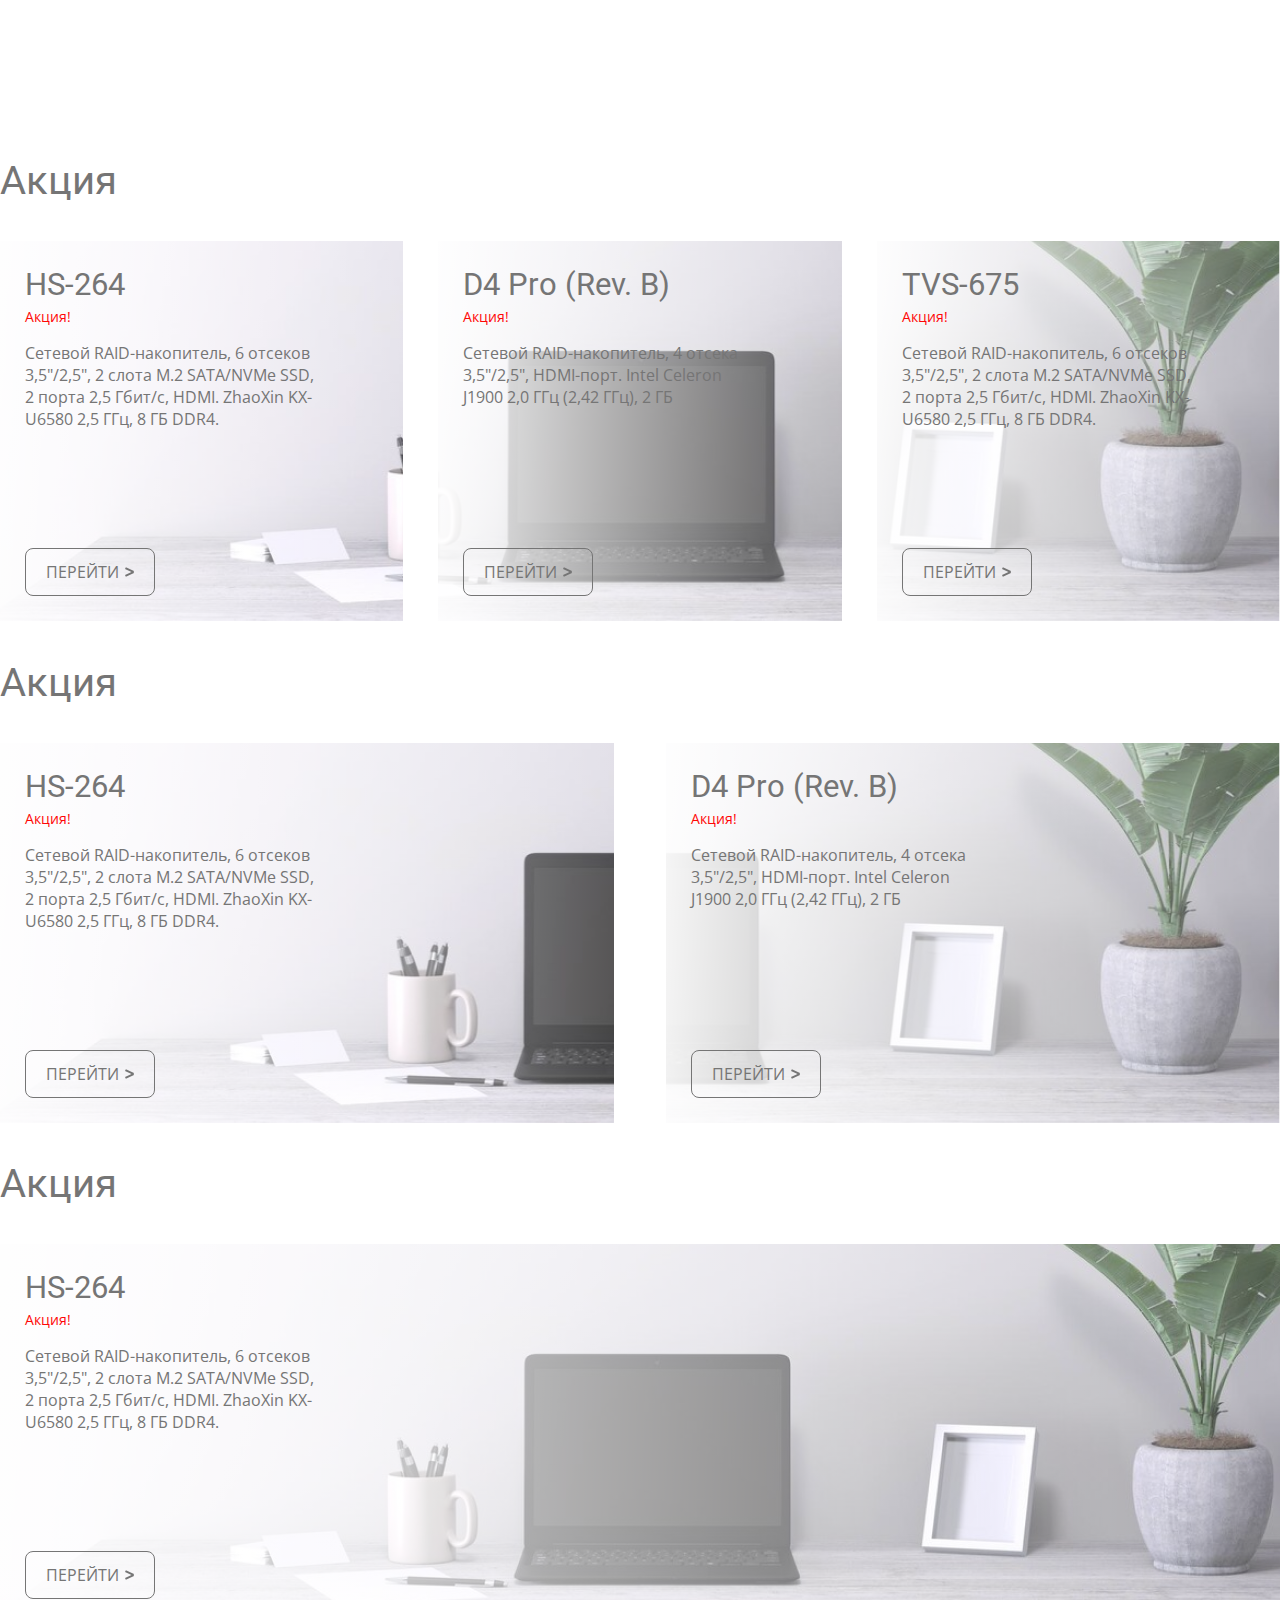
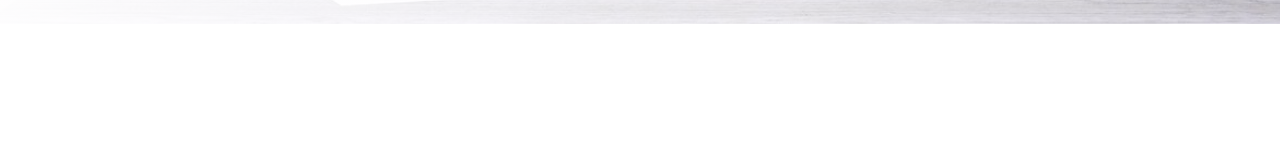
==== index.html @ 224bb944 "add" ====
<!DOCTYPE html>
<html lang="ru">
<head>
 <meta charset="UTF-8">
 <meta http-equiv="X-UA-Compatible" content="IE=edge">
 <meta name="viewport" content="width=device-width, initial-scale=1.0">
 <link rel="preconnect" href="https://fonts.googleapis.com">
 <link rel="preconnect" href="https://fonts.gstatic.com" crossorigin>
 <link href="https://fonts.googleapis.com/css2?family=Open+Sans&family=Roboto&display=swap&_v=20230403164530" rel="stylesheet">
 <link rel="stylesheet" href="css/style.min.css?_v=20230403164530">
 <title>Главная</title>
</head>

<body>
 <main class="page">
  <section class="promotion">
 <div class="wrapper">
  <h2 class="promotion__title">Акция</h2>
  <div class="promotion__container">
   <div class="promotion__box col-3 bg-pos-left">
    <div class="promotion__box-bg"></div>
    <h3 class="promotion__box-title">HS-264</h3>
    <span class="promotion__box-subtitle">Акция!</span>
    <p class="promotion__box-text">Сетевой RAID-накопитель, 6 отсеков 3,5"/2,5", 2 слота M.2 SATA/NVMe SSD, 2 порта 2,5
     Гбит/c, HDMI. ZhaoXin
     KX-U6580 2,5
     ГГц, 8 ГБ DDR4.</p>
    <a href="#" class="promotion__box-link">Перейти</a>
   </div>
   <div class="promotion__box col-3 bg-pos-center">
    <div class="promotion__box-bg"></div>
    <h3 class="promotion__box-title">D4 Pro (Rev. B)</h3>
    <span class="promotion__box-subtitle">Акция!</span>
    <p class="promotion__box-text">Сетевой RAID-накопитель, 4 отсека 3,5"/2,5", HDMI-порт. Intel Celeron J1900 2,0 ГГц
     (2,42 ГГц), 2 ГБ</p>
    <a href="#" class="promotion__box-link">Перейти</a>
   </div>
   <div class="promotion__box col-3 bg-pos-right">
    <div class="promotion__box-bg"></div>
    <h3 class="promotion__box-title">TVS-675</h3>
    <span class="promotion__box-subtitle">Акция!</span>
    <p class="promotion__box-text">Сетевой RAID-накопитель, 6 отсеков 3,5"/2,5", 2 слота M.2 SATA/NVMe SSD, 2 порта 2,5
     Гбит/c, HDMI. ZhaoXin KX-U6580 2,5
     ГГц, 8 ГБ DDR4.</p>
    <a href="#" class="promotion__box-link">Перейти</a>
   </div>
  </div>
 </div>
</section>
  <section class="promotion">
 <div class="wrapper">
  <h2 class="promotion__title">Акция</h2>
  <div class="promotion__container">
   <div class="promotion__box col-2 bg-pos-left">
    <div class="promotion__box-bg"></div>
    <h3 class="promotion__box-title">HS-264</h3>
    <span class="promotion__box-subtitle">Акция!</span>
    <p class="promotion__box-text">Сетевой RAID-накопитель, 6 отсеков 3,5"/2,5", 2 слота M.2 SATA/NVMe SSD, 2 порта 2,5
     Гбит/c, HDMI. ZhaoXin
     KX-U6580 2,5
     ГГц, 8 ГБ DDR4.</p>
    <a href="#" class="promotion__box-link">Перейти</a>
   </div>
   <div class="promotion__box col-2 bg-pos-right">
    <div class="promotion__box-bg"></div>
    <h3 class="promotion__box-title">D4 Pro (Rev. B)</h3>
    <span class="promotion__box-subtitle">Акция!</span>
    <p class="promotion__box-text">Сетевой RAID-накопитель, 4 отсека 3,5"/2,5", HDMI-порт. Intel Celeron J1900 2,0 ГГц
     (2,42 ГГц), 2 ГБ</p>
    <a href="#" class="promotion__box-link">Перейти</a>
   </div>
  </div>
 </div>
</section>
  <section class="promotion">
 <div class="wrapper">
  <h2 class="promotion__title">Акция</h2>
  <div class="promotion__container col-1">
   <div class="promotion__box col-1 bg-pos-left">
    <div class="promotion__box-bg"></div>
    <h3 class="promotion__box-title">HS-264</h3>
    <span class="promotion__box-subtitle">Акция!</span>
    <p class="promotion__box-text">Сетевой RAID-накопитель, 6 отсеков 3,5"/2,5", 2 слота M.2 SATA/NVMe SSD, 2 порта 2,5
     Гбит/c, HDMI. ZhaoXin
     KX-U6580 2,5
     ГГц, 8 ГБ DDR4.</p>
    <a href="#" class="promotion__box-link">Перейти</a>
   </div>
  </div>
 </div>
</section>
 </main>
</body>

</html>
---- css/style.min.css ----
*{box-sizing:border-box}body{margin:0;font-family:"Open Sans",sans-serif}.page{padding:120px 0}.wrapper{max-width:1300px;margin:auto}.bg-pos-left{background-position-x:left}.bg-pos-center{background-position-x:center}.bg-pos-right{background-position-x:right}h1,h2,h3{font-family:Roboto,sans-serif}.promotion__title{font-weight:400;font-size:40px;line-height:55px;color:#757575}.promotion__container{display:flex;justify-content:space-between}.promotion__container:hover .col-3{flex-basis:23%}.promotion__container:hover .col-2{flex-basis:33%}.promotion__container:hover .bg-pos-center{background-position-x:34%}.promotion__box.col-2:hover{flex-basis:65%!important}.promotion__box{min-height:380px;position:relative;background-image:url(../img/bg.png);background-position-y:bottom}.promotion__box-bg{transition:background .5s;position:absolute;z-index:0;width:100%;height:100%;background:linear-gradient(93deg,#fff -4.89%,rgba(255,255,255,0) 131.4%)}.promotion__box.col-1:hover{flex-basis:100%!important}.promotion__box:hover{flex-basis:50%!important}.promotion__box:hover .promotion__box-bg{transition:all .5s;background:rgba(0,0,0,.6)}.promotion__box:hover .promotion__box-title{color:#fff}.promotion__box:hover .promotion__box-subtitle{color:#fff;background-color:red;-webkit-animation-name:opacity;animation-name:opacity;-webkit-animation-duration:1.5s;animation-duration:1.5s;padding:4px 10px}.promotion__box:hover .promotion__box-text{color:#fff;-webkit-animation-name:opacity;animation-name:opacity;-webkit-animation-duration:1.5s;animation-duration:1.5s;max-width:620px}.promotion__box:hover .promotion__box-link{color:#fff;border:1px solid #fff}.promotion__box:hover .promotion__box-link::after,.promotion__box:hover .promotion__box-link::before{background:#fff}.promotion__box:hover .promotion__box-link:hover{color:#5fd2f8;border:1px solid #5fd2f8}.promotion__box:hover .promotion__box-link:hover::after,.promotion__box:hover .promotion__box-link:hover::before{right:15px;background:#5fd2f8}.promotion__box:hover .promotion__box-link:hover::after{transform:rotate(35deg)}.promotion__box:hover .promotion__box-link:hover::before{transform:rotate(-35deg)}.promotion__box:nth-child(1):hover~.bg-pos-center{background-position-x:67%}.promotion__box:nth-child(2).col-3:hover{background-position-x:50%!important}.promotion__box-title{position:relative;font-weight:400;font-size:31px;line-height:25px;color:#757575;display:flex;align-items:center;padding-left:25px;z-index:1;margin-bottom:0}.promotion__box-subtitle{display:block;font-size:14px;line-height:19px;color:#ff0707;position:relative;z-index:1;margin-top:10px;margin-left:25px;width:-webkit-fit-content;width:-moz-fit-content;width:fit-content}.promotion__box-text{position:relative;z-index:1;max-width:320px;color:#757575;padding-left:25px}.promotion__box-link{position:absolute;z-index:1;text-transform:uppercase;color:#757575;text-decoration:none;border:1px solid #757575;border-radius:8px;bottom:25px;left:25px;padding:12px 35px 12px 20px;transition:all .3s}.promotion__box-link::after,.promotion__box-link::before{position:absolute;content:"";background:#757575;height:2px;width:9px;transition:all .3s}.promotion__box-link::after{transform:rotate(25deg);right:20px;top:20px}.promotion__box-link::before{transform:rotate(-25deg);right:20px;top:24px}@-webkit-keyframes opacity{0%{opacity:0}50%{max-width:620px}100%{opacity:1}}@keyframes opacity{0%{opacity:0}50%{max-width:620px}100%{opacity:1}}.col-3{flex-basis:31.5%;transition:all .3s}.col-2{flex-basis:48%;transition:all .3s}.col-1{flex-basis:100%}
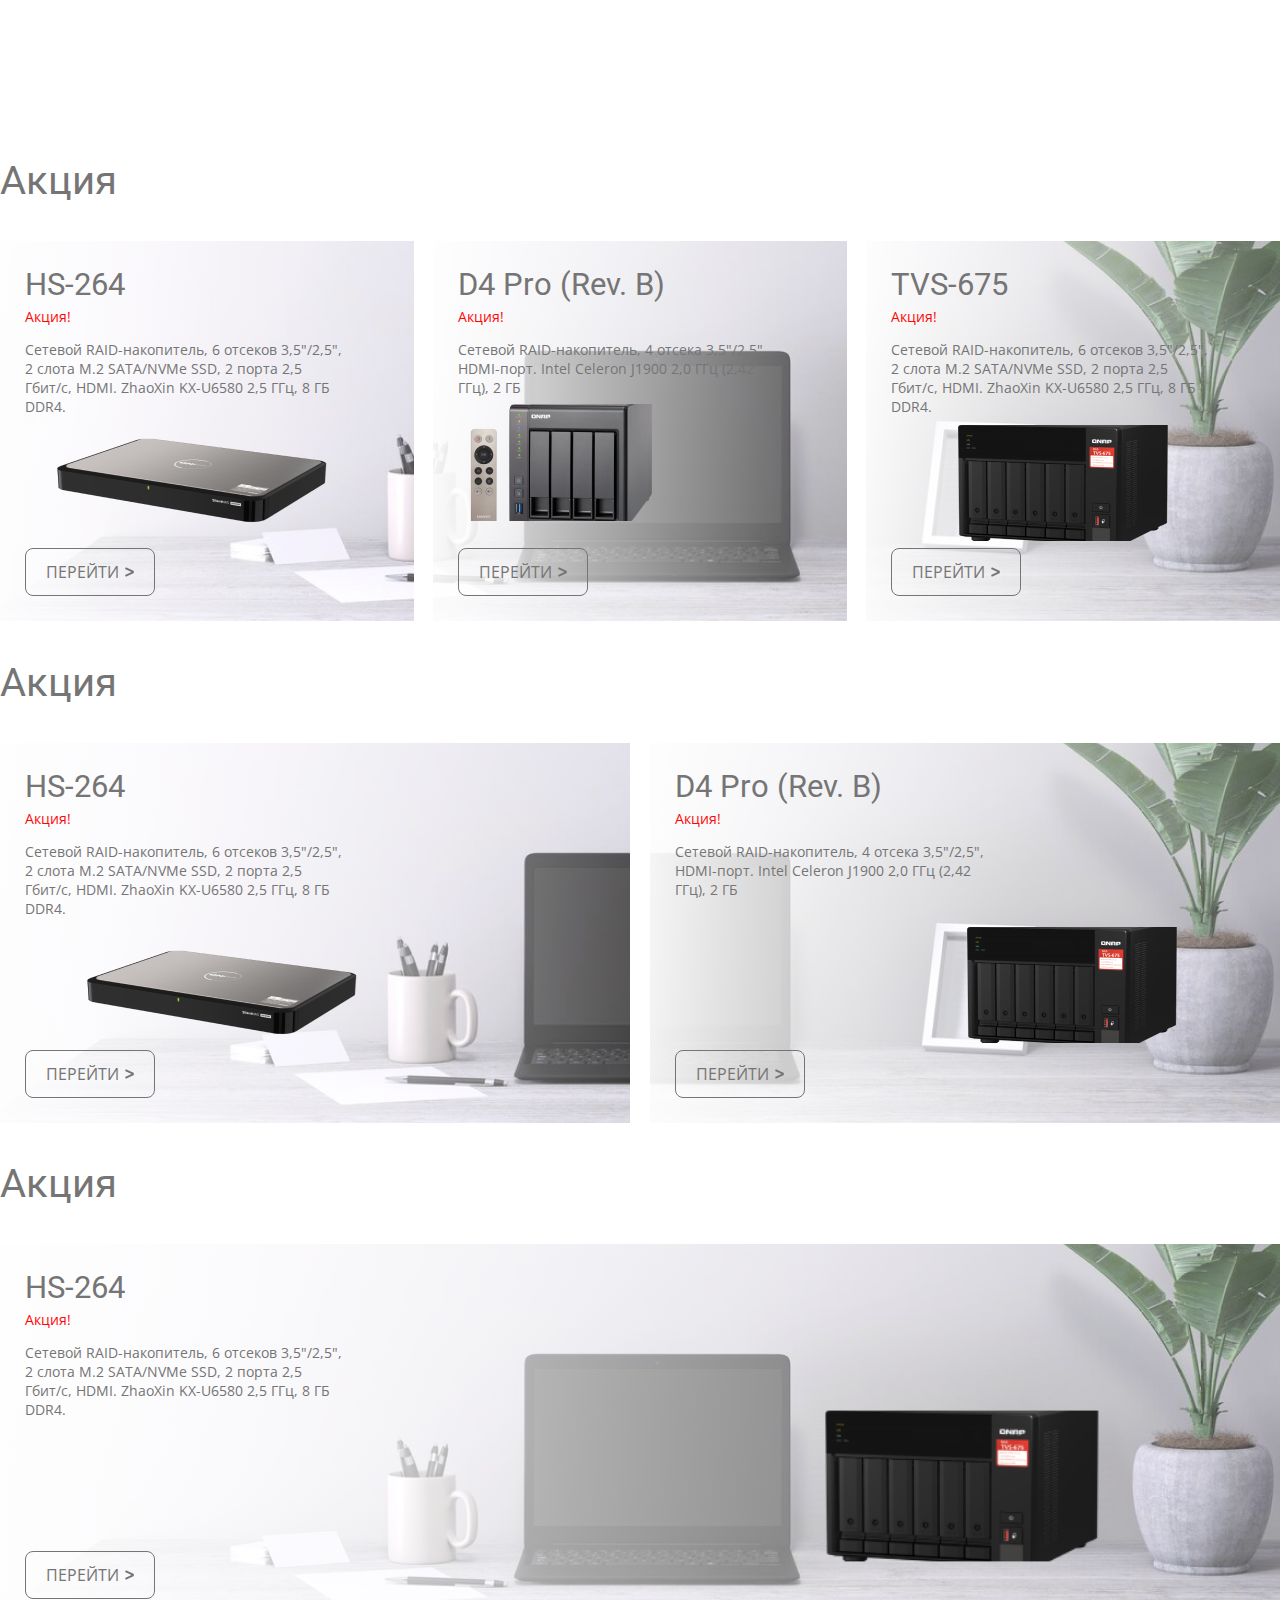
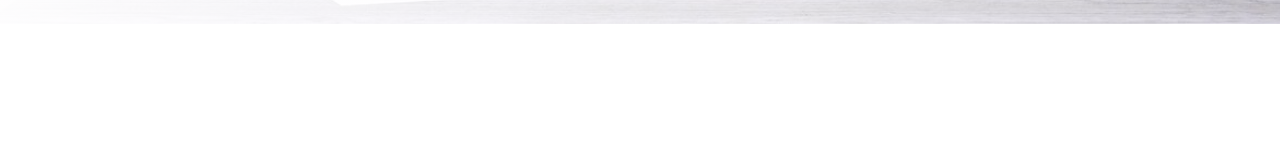
==== commit 9db4100f: "add img" ====
--- a/index.html
+++ b/index.html
@@ -6,8 +6,8 @@
  <meta name="viewport" content="width=device-width, initial-scale=1.0">
  <link rel="preconnect" href="https://fonts.googleapis.com">
  <link rel="preconnect" href="https://fonts.gstatic.com" crossorigin>
- <link href="https://fonts.googleapis.com/css2?family=Open+Sans&family=Roboto&display=swap&_v=20230403164530" rel="stylesheet">
- <link rel="stylesheet" href="css/style.min.css?_v=20230403164530">
+ <link href="https://fonts.googleapis.com/css2?family=Open+Sans&family=Roboto&display=swap&_v=20230403173313" rel="stylesheet">
+ <link rel="stylesheet" href="css/style.min.css?_v=20230403173313">
  <title>Главная</title>
 </head>
 
@@ -17,7 +17,7 @@
  <div class="wrapper">
   <h2 class="promotion__title">Акция</h2>
   <div class="promotion__container">
-   <div class="promotion__box col-3 bg-pos-left">
+   <div class="promotion__box col-3">
     <div class="promotion__box-bg"></div>
     <h3 class="promotion__box-title">HS-264</h3>
     <span class="promotion__box-subtitle">Акция!</span>
@@ -25,23 +25,28 @@
      Гбит/c, HDMI. ZhaoXin
      KX-U6580 2,5
      ГГц, 8 ГБ DDR4.</p>
+    <img src="img/card-1.png" alt="" class="promotion__img">
     <a href="#" class="promotion__box-link">Перейти</a>
    </div>
-   <div class="promotion__box col-3 bg-pos-center">
+   <div class="column-gap"></div>
+   <div class="promotion__box col-3">
     <div class="promotion__box-bg"></div>
     <h3 class="promotion__box-title">D4 Pro (Rev. B)</h3>
     <span class="promotion__box-subtitle">Акция!</span>
     <p class="promotion__box-text">Сетевой RAID-накопитель, 4 отсека 3,5"/2,5", HDMI-порт. Intel Celeron J1900 2,0 ГГц
      (2,42 ГГц), 2 ГБ</p>
+    <img src="img/card-2.png" alt="" class="promotion__img">
     <a href="#" class="promotion__box-link">Перейти</a>
    </div>
-   <div class="promotion__box col-3 bg-pos-right">
+   <div class="column-gap"></div>
+   <div class="promotion__box col-3">
     <div class="promotion__box-bg"></div>
     <h3 class="promotion__box-title">TVS-675</h3>
     <span class="promotion__box-subtitle">Акция!</span>
     <p class="promotion__box-text">Сетевой RAID-накопитель, 6 отсеков 3,5"/2,5", 2 слота M.2 SATA/NVMe SSD, 2 порта 2,5
      Гбит/c, HDMI. ZhaoXin KX-U6580 2,5
      ГГц, 8 ГБ DDR4.</p>
+    <img src="img/card-3.png" alt="" class="promotion__img">
     <a href="#" class="promotion__box-link">Перейти</a>
    </div>
   </div>
@@ -51,7 +56,7 @@
  <div class="wrapper">
   <h2 class="promotion__title">Акция</h2>
   <div class="promotion__container">
-   <div class="promotion__box col-2 bg-pos-left">
+   <div class="promotion__box col-2">
     <div class="promotion__box-bg"></div>
     <h3 class="promotion__box-title">HS-264</h3>
     <span class="promotion__box-subtitle">Акция!</span>
@@ -59,14 +64,17 @@
      Гбит/c, HDMI. ZhaoXin
      KX-U6580 2,5
      ГГц, 8 ГБ DDR4.</p>
+      <img src="img/card-1.png" alt="" class="promotion__img">
     <a href="#" class="promotion__box-link">Перейти</a>
    </div>
-   <div class="promotion__box col-2 bg-pos-right">
+   <div class="column-gap"></div>
+   <div class="promotion__box col-2">
     <div class="promotion__box-bg"></div>
     <h3 class="promotion__box-title">D4 Pro (Rev. B)</h3>
     <span class="promotion__box-subtitle">Акция!</span>
     <p class="promotion__box-text">Сетевой RAID-накопитель, 4 отсека 3,5"/2,5", HDMI-порт. Intel Celeron J1900 2,0 ГГц
      (2,42 ГГц), 2 ГБ</p>
+      <img src="img/card-3.png" alt="" class="promotion__img">
     <a href="#" class="promotion__box-link">Перейти</a>
    </div>
   </div>
@@ -84,6 +92,7 @@
      Гбит/c, HDMI. ZhaoXin
      KX-U6580 2,5
      ГГц, 8 ГБ DDR4.</p>
+    <img src="img/card-3.png" alt="" class="promotion__img">
     <a href="#" class="promotion__box-link">Перейти</a>
    </div>
   </div>
--- a/css/style.min.css
+++ b/css/style.min.css
@@ -1 +1 @@
-*{box-sizing:border-box}body{margin:0;font-family:"Open Sans",sans-serif}.page{padding:120px 0}.wrapper{max-width:1300px;margin:auto}.bg-pos-left{background-position-x:left}.bg-pos-center{background-position-x:center}.bg-pos-right{background-position-x:right}h1,h2,h3{font-family:Roboto,sans-serif}.promotion__title{font-weight:400;font-size:40px;line-height:55px;color:#757575}.promotion__container{display:flex;justify-content:space-between}.promotion__container:hover .col-3{flex-basis:23%}.promotion__container:hover .col-2{flex-basis:33%}.promotion__container:hover .bg-pos-center{background-position-x:34%}.promotion__box.col-2:hover{flex-basis:65%!important}.promotion__box{min-height:380px;position:relative;background-image:url(../img/bg.png);background-position-y:bottom}.promotion__box-bg{transition:background .5s;position:absolute;z-index:0;width:100%;height:100%;background:linear-gradient(93deg,#fff -4.89%,rgba(255,255,255,0) 131.4%)}.promotion__box.col-1:hover{flex-basis:100%!important}.promotion__box:hover{flex-basis:50%!important}.promotion__box:hover .promotion__box-bg{transition:all .5s;background:rgba(0,0,0,.6)}.promotion__box:hover .promotion__box-title{color:#fff}.promotion__box:hover .promotion__box-subtitle{color:#fff;background-color:red;-webkit-animation-name:opacity;animation-name:opacity;-webkit-animation-duration:1.5s;animation-duration:1.5s;padding:4px 10px}.promotion__box:hover .promotion__box-text{color:#fff;-webkit-animation-name:opacity;animation-name:opacity;-webkit-animation-duration:1.5s;animation-duration:1.5s;max-width:620px}.promotion__box:hover .promotion__box-link{color:#fff;border:1px solid #fff}.promotion__box:hover .promotion__box-link::after,.promotion__box:hover .promotion__box-link::before{background:#fff}.promotion__box:hover .promotion__box-link:hover{color:#5fd2f8;border:1px solid #5fd2f8}.promotion__box:hover .promotion__box-link:hover::after,.promotion__box:hover .promotion__box-link:hover::before{right:15px;background:#5fd2f8}.promotion__box:hover .promotion__box-link:hover::after{transform:rotate(35deg)}.promotion__box:hover .promotion__box-link:hover::before{transform:rotate(-35deg)}.promotion__box:nth-child(1):hover~.bg-pos-center{background-position-x:67%}.promotion__box:nth-child(2).col-3:hover{background-position-x:50%!important}.promotion__box-title{position:relative;font-weight:400;font-size:31px;line-height:25px;color:#757575;display:flex;align-items:center;padding-left:25px;z-index:1;margin-bottom:0}.promotion__box-subtitle{display:block;font-size:14px;line-height:19px;color:#ff0707;position:relative;z-index:1;margin-top:10px;margin-left:25px;width:-webkit-fit-content;width:-moz-fit-content;width:fit-content}.promotion__box-text{position:relative;z-index:1;max-width:320px;color:#757575;padding-left:25px}.promotion__box-link{position:absolute;z-index:1;text-transform:uppercase;color:#757575;text-decoration:none;border:1px solid #757575;border-radius:8px;bottom:25px;left:25px;padding:12px 35px 12px 20px;transition:all .3s}.promotion__box-link::after,.promotion__box-link::before{position:absolute;content:"";background:#757575;height:2px;width:9px;transition:all .3s}.promotion__box-link::after{transform:rotate(25deg);right:20px;top:20px}.promotion__box-link::before{transform:rotate(-25deg);right:20px;top:24px}@-webkit-keyframes opacity{0%{opacity:0}50%{max-width:620px}100%{opacity:1}}@keyframes opacity{0%{opacity:0}50%{max-width:620px}100%{opacity:1}}.col-3{flex-basis:31.5%;transition:all .3s}.col-2{flex-basis:48%;transition:all .3s}.col-1{flex-basis:100%}+*{box-sizing:border-box}body{margin:0;font-family:"Open Sans",sans-serif}.page{padding:120px 0}.wrapper{max-width:1300px;margin:auto}.column-gap{width:20px;background-color:#fff}h1,h2,h3{font-family:Roboto,sans-serif}.promotion__title{font-weight:400;font-size:40px;line-height:55px;color:#757575}.promotion__container{display:flex;justify-content:space-between;background-image:url(../img/bg.png);background-position-y:bottom}.promotion__container:hover .col-3{flex-basis:25%}.promotion__container:hover .col-2{flex-basis:33.3%}.promotion__box.col-2:hover{flex-basis:66.6%!important}.promotion__box{min-height:380px;position:relative}.promotion__box-bg{transition:background .5s;position:absolute;z-index:0;width:100%;height:100%;background:linear-gradient(93deg,#fff -4.89%,rgba(255,255,255,0) 131.4%)}.promotion__box.col-1:hover{flex-basis:100%!important}.promotion__box:hover{flex-basis:50%!important}.promotion__box:hover .promotion__box-bg{transition:all .5s;background:rgba(0,0,0,.6)}.promotion__box:hover .promotion__box-title{color:#fff}.promotion__box:hover .promotion__box-subtitle{color:#fff;background-color:red;-webkit-animation-name:opacity;animation-name:opacity;-webkit-animation-duration:1.5s;animation-duration:1.5s;padding:4px 10px}.promotion__box:hover .promotion__box-text{color:#fff;-webkit-animation-name:opacity;animation-name:opacity;-webkit-animation-duration:1.5s;animation-duration:1.5s;max-width:600px}.promotion__box:hover .promotion__box-link{color:#fff;border:1px solid #fff}.promotion__box:hover .promotion__box-link::after,.promotion__box:hover .promotion__box-link::before{background:#fff}.promotion__box:hover .promotion__box-link:hover{color:#5fd2f8;border:1px solid #5fd2f8}.promotion__box:hover .promotion__box-link:hover::after,.promotion__box:hover .promotion__box-link:hover::before{right:15px;background:#5fd2f8}.promotion__box:hover .promotion__box-link:hover::after{transform:rotate(35deg)}.promotion__box:hover .promotion__box-link:hover::before{transform:rotate(-35deg)}.promotion__box-title{position:relative;font-weight:400;font-size:31px;line-height:25px;color:#757575;display:flex;align-items:center;padding-left:25px;z-index:1;margin-bottom:0}.promotion__box-subtitle{display:block;font-size:14px;line-height:19px;color:#ff0707;position:relative;z-index:1;margin-top:10px;margin-left:25px;width:-webkit-fit-content;width:-moz-fit-content;width:fit-content}.promotion__box-text{position:relative;z-index:1;max-width:350px;color:#757575;padding-left:25px;font-size:14px}.promotion__box-link{position:absolute;z-index:1;text-transform:uppercase;color:#757575;text-decoration:none;border:1px solid #757575;border-radius:8px;bottom:25px;left:25px;padding:12px 35px 12px 20px;transition:all .3s}.promotion__box-link::after,.promotion__box-link::before{position:absolute;content:"";background:#757575;height:2px;width:9px;transition:all .3s}.promotion__box-link::after{transform:rotate(25deg);right:20px;top:20px}.promotion__box-link::before{transform:rotate(-25deg);right:20px;top:24px}@-webkit-keyframes opacity{0%{opacity:0}50%{max-width:600px}100%{opacity:1}}@keyframes opacity{0%{opacity:0}50%{max-width:600px}100%{opacity:1}}.col-3{flex-basis:33.3%;transition:all .3s}.col-3:nth-child(1) .promotion__img{position:absolute;left:50px;bottom:90px;z-index:1;transition:all .3s}.col-3:nth-child(1):hover .promotion__img{left:180px;transform:scale(1.1)}.col-3:nth-child(3) .promotion__img{position:absolute;left:20px;bottom:100px;z-index:1;transition:all .3s}.col-3:nth-child(3):hover .promotion__img{left:220px;transform:scale(1.3)}.col-3:nth-child(5) .promotion__img{position:absolute;left:80px;bottom:80px;z-index:1;transition:all .3s}.col-3:nth-child(5):hover .promotion__img{left:200px;transform:scale(1.3)}.col-2{flex-basis:50%;transition:all .3s}.col-2:nth-child(1) .promotion__img{position:absolute;left:80px;bottom:80px;z-index:1;transition:all .3s}.col-2:nth-child(1):hover .promotion__img{left:200px;transform:scale(1.3)}.col-2:nth-child(3) .promotion__img{position:absolute;right:90px;bottom:80px;z-index:1;transition:all .3s}.col-2:nth-child(3):hover .promotion__img{right:200px;transform:scale(1.3)}.col-1{flex-basis:100%}.col-1 .promotion__img{position:absolute;right:200px;transform:scale(1.3);bottom:80px;z-index:1;transition:all .3s}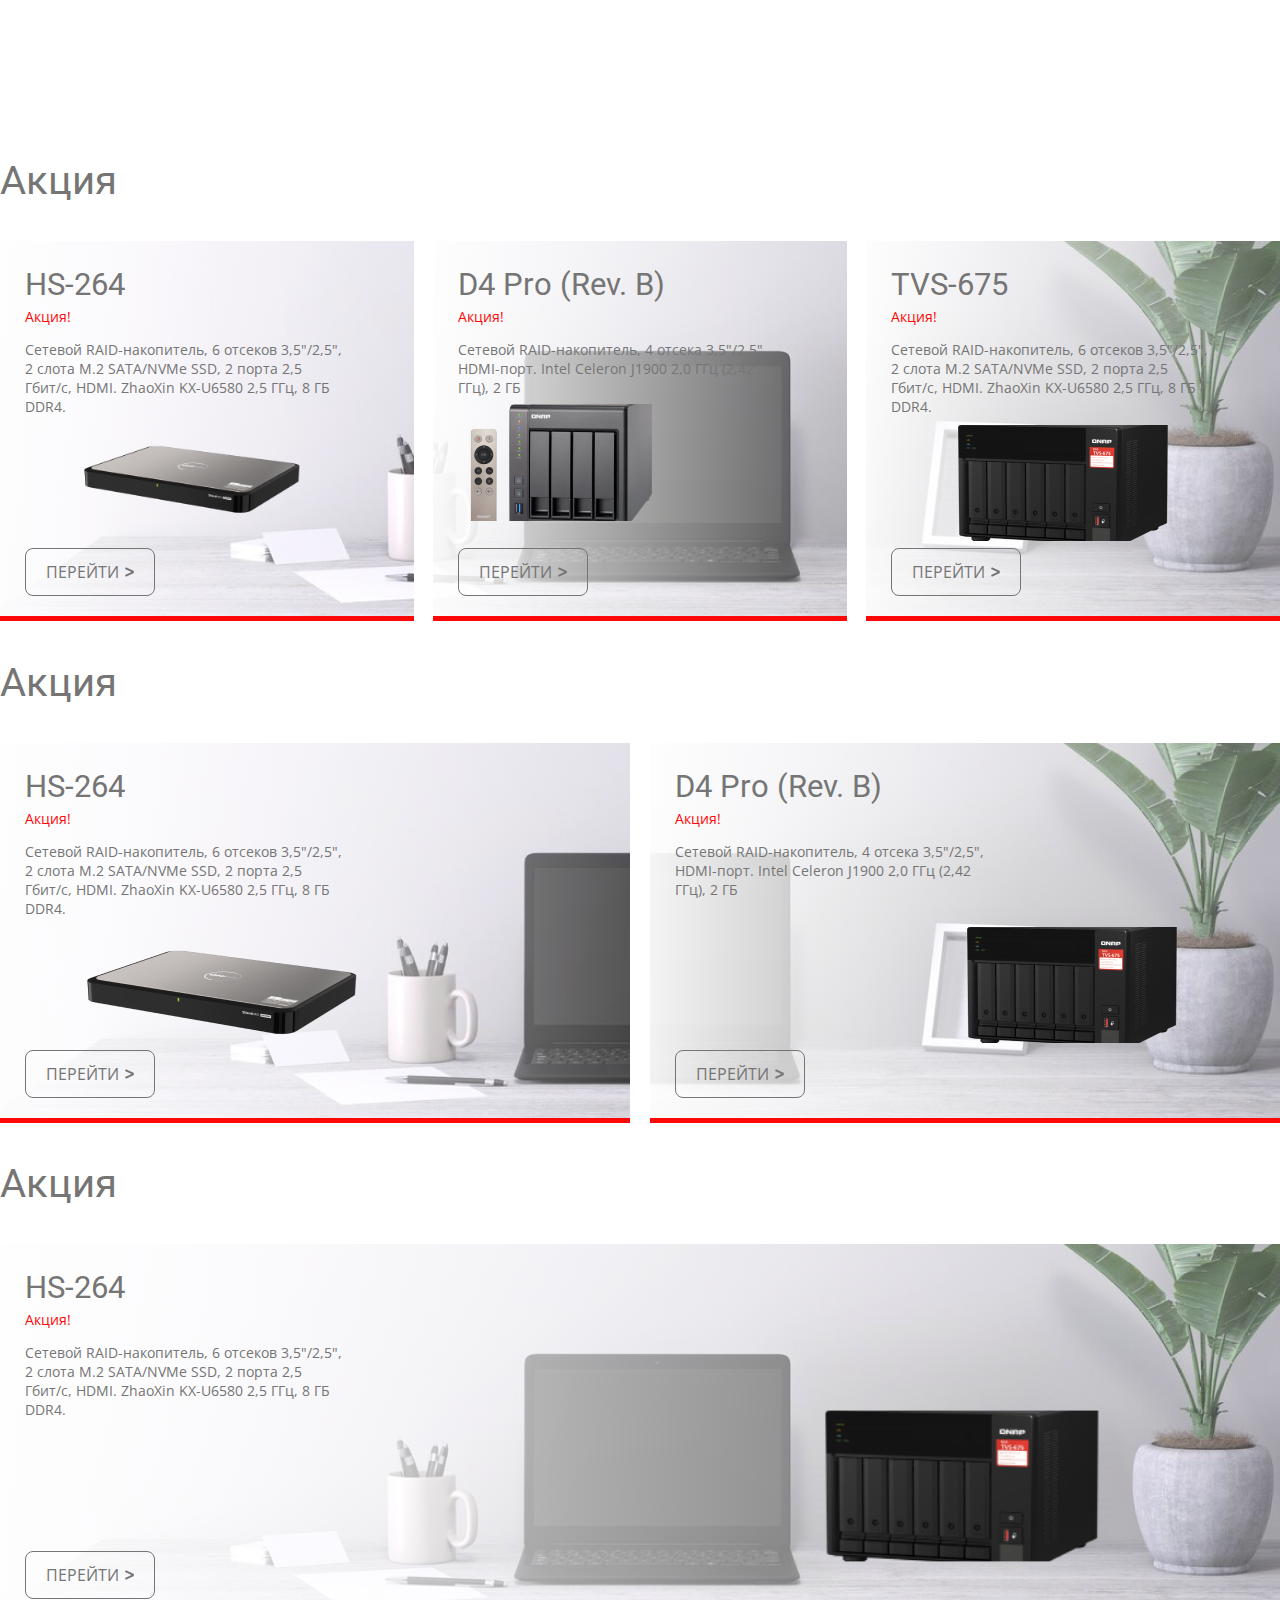
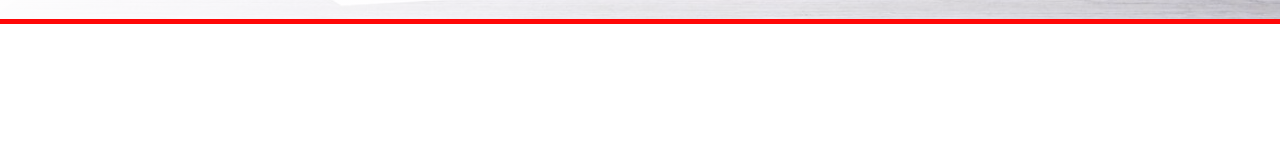
==== commit e8586f06: "sone change" ====
--- a/index.html
+++ b/index.html
@@ -6,8 +6,8 @@
  <meta name="viewport" content="width=device-width, initial-scale=1.0">
  <link rel="preconnect" href="https://fonts.googleapis.com">
  <link rel="preconnect" href="https://fonts.gstatic.com" crossorigin>
- <link href="https://fonts.googleapis.com/css2?family=Open+Sans&family=Roboto&display=swap&_v=20230403173313" rel="stylesheet">
- <link rel="stylesheet" href="css/style.min.css?_v=20230403173313">
+ <link href="https://fonts.googleapis.com/css2?family=Open+Sans&family=Roboto&display=swap&_v=20230403175427" rel="stylesheet">
+ <link rel="stylesheet" href="css/style.min.css?_v=20230403175427">
  <title>Главная</title>
 </head>
 
--- a/css/style.min.css
+++ b/css/style.min.css
@@ -1 +1 @@
-*{box-sizing:border-box}body{margin:0;font-family:"Open Sans",sans-serif}.page{padding:120px 0}.wrapper{max-width:1300px;margin:auto}.column-gap{width:20px;background-color:#fff}h1,h2,h3{font-family:Roboto,sans-serif}.promotion__title{font-weight:400;font-size:40px;line-height:55px;color:#757575}.promotion__container{display:flex;justify-content:space-between;background-image:url(../img/bg.png);background-position-y:bottom}.promotion__container:hover .col-3{flex-basis:25%}.promotion__container:hover .col-2{flex-basis:33.3%}.promotion__box.col-2:hover{flex-basis:66.6%!important}.promotion__box{min-height:380px;position:relative}.promotion__box-bg{transition:background .5s;position:absolute;z-index:0;width:100%;height:100%;background:linear-gradient(93deg,#fff -4.89%,rgba(255,255,255,0) 131.4%)}.promotion__box.col-1:hover{flex-basis:100%!important}.promotion__box:hover{flex-basis:50%!important}.promotion__box:hover .promotion__box-bg{transition:all .5s;background:rgba(0,0,0,.6)}.promotion__box:hover .promotion__box-title{color:#fff}.promotion__box:hover .promotion__box-subtitle{color:#fff;background-color:red;-webkit-animation-name:opacity;animation-name:opacity;-webkit-animation-duration:1.5s;animation-duration:1.5s;padding:4px 10px}.promotion__box:hover .promotion__box-text{color:#fff;-webkit-animation-name:opacity;animation-name:opacity;-webkit-animation-duration:1.5s;animation-duration:1.5s;max-width:600px}.promotion__box:hover .promotion__box-link{color:#fff;border:1px solid #fff}.promotion__box:hover .promotion__box-link::after,.promotion__box:hover .promotion__box-link::before{background:#fff}.promotion__box:hover .promotion__box-link:hover{color:#5fd2f8;border:1px solid #5fd2f8}.promotion__box:hover .promotion__box-link:hover::after,.promotion__box:hover .promotion__box-link:hover::before{right:15px;background:#5fd2f8}.promotion__box:hover .promotion__box-link:hover::after{transform:rotate(35deg)}.promotion__box:hover .promotion__box-link:hover::before{transform:rotate(-35deg)}.promotion__box-title{position:relative;font-weight:400;font-size:31px;line-height:25px;color:#757575;display:flex;align-items:center;padding-left:25px;z-index:1;margin-bottom:0}.promotion__box-subtitle{display:block;font-size:14px;line-height:19px;color:#ff0707;position:relative;z-index:1;margin-top:10px;margin-left:25px;width:-webkit-fit-content;width:-moz-fit-content;width:fit-content}.promotion__box-text{position:relative;z-index:1;max-width:350px;color:#757575;padding-left:25px;font-size:14px}.promotion__box-link{position:absolute;z-index:1;text-transform:uppercase;color:#757575;text-decoration:none;border:1px solid #757575;border-radius:8px;bottom:25px;left:25px;padding:12px 35px 12px 20px;transition:all .3s}.promotion__box-link::after,.promotion__box-link::before{position:absolute;content:"";background:#757575;height:2px;width:9px;transition:all .3s}.promotion__box-link::after{transform:rotate(25deg);right:20px;top:20px}.promotion__box-link::before{transform:rotate(-25deg);right:20px;top:24px}@-webkit-keyframes opacity{0%{opacity:0}50%{max-width:600px}100%{opacity:1}}@keyframes opacity{0%{opacity:0}50%{max-width:600px}100%{opacity:1}}.col-3{flex-basis:33.3%;transition:all .3s}.col-3:nth-child(1) .promotion__img{position:absolute;left:50px;bottom:90px;z-index:1;transition:all .3s}.col-3:nth-child(1):hover .promotion__img{left:180px;transform:scale(1.1)}.col-3:nth-child(3) .promotion__img{position:absolute;left:20px;bottom:100px;z-index:1;transition:all .3s}.col-3:nth-child(3):hover .promotion__img{left:220px;transform:scale(1.3)}.col-3:nth-child(5) .promotion__img{position:absolute;left:80px;bottom:80px;z-index:1;transition:all .3s}.col-3:nth-child(5):hover .promotion__img{left:200px;transform:scale(1.3)}.col-2{flex-basis:50%;transition:all .3s}.col-2:nth-child(1) .promotion__img{position:absolute;left:80px;bottom:80px;z-index:1;transition:all .3s}.col-2:nth-child(1):hover .promotion__img{left:200px;transform:scale(1.3)}.col-2:nth-child(3) .promotion__img{position:absolute;right:90px;bottom:80px;z-index:1;transition:all .3s}.col-2:nth-child(3):hover .promotion__img{right:200px;transform:scale(1.3)}.col-1{flex-basis:100%}.col-1 .promotion__img{position:absolute;right:200px;transform:scale(1.3);bottom:80px;z-index:1;transition:all .3s}+*{box-sizing:border-box}body{margin:0;font-family:"Open Sans",sans-serif}.page{padding:120px 0}.wrapper{max-width:1300px;margin:auto}.column-gap{width:20px;background-color:#fff}h1,h2,h3{font-family:Roboto,sans-serif}.promotion__title{font-weight:400;font-size:40px;line-height:55px;color:#757575}.promotion__container{display:flex;justify-content:space-between;background-image:url(../img/bg.png);background-position-y:bottom}.promotion__container:hover .col-3{flex-basis:25%}.promotion__container:hover .col-2{flex-basis:33.3%}.promotion__box.col-2:hover{flex-basis:66.6%!important}.promotion__box{min-height:380px;position:relative}.promotion__box::after{position:absolute;content:"";bottom:0;height:5px;width:100%;background:#ff0707;transition:all .3s}.promotion__box-bg{transition:background .5s;position:absolute;z-index:0;width:100%;height:100%;background:linear-gradient(93deg,#fff -4.89%,rgba(255,255,255,0) 131.4%)}.promotion__box.col-1:hover{flex-basis:100%!important}.promotion__box:hover{flex-basis:50%!important}.promotion__box:hover::after{opacity:0}.promotion__box:hover .promotion__box-bg{transition:all .5s;background:rgba(0,0,0,.6)}.promotion__box:hover .promotion__box-title{color:#fff}.promotion__box:hover .promotion__box-subtitle{color:#fff;background-color:red;-webkit-animation-name:opacity;animation-name:opacity;-webkit-animation-duration:1.5s;animation-duration:1.5s;padding:4px 10px}.promotion__box:hover .promotion__box-text{color:#fff;-webkit-animation-name:opacity;animation-name:opacity;-webkit-animation-duration:1.5s;animation-duration:1.5s;max-width:600px}.promotion__box:hover .promotion__box-link{color:#fff;border:1px solid #fff}.promotion__box:hover .promotion__box-link::after,.promotion__box:hover .promotion__box-link::before{background:#fff}.promotion__box:hover .promotion__box-link:hover{color:#5fd2f8;border:1px solid #5fd2f8}.promotion__box:hover .promotion__box-link:hover::after,.promotion__box:hover .promotion__box-link:hover::before{right:15px;background:#5fd2f8}.promotion__box:hover .promotion__box-link:hover::after{transform:rotate(35deg)}.promotion__box:hover .promotion__box-link:hover::before{transform:rotate(-35deg)}.promotion__box-title{position:relative;font-weight:400;font-size:31px;line-height:25px;color:#757575;display:flex;align-items:center;padding-left:25px;z-index:1;margin-bottom:0}.promotion__box-subtitle{display:block;font-size:14px;line-height:19px;color:#ff0707;position:relative;z-index:1;margin-top:10px;margin-left:25px;width:-webkit-fit-content;width:-moz-fit-content;width:fit-content}.promotion__box-text{position:relative;z-index:1;max-width:350px;color:#757575;padding-left:25px;font-size:14px}.promotion__box-link{position:absolute;z-index:1;text-transform:uppercase;color:#757575;text-decoration:none;border:1px solid #757575;border-radius:8px;bottom:25px;left:25px;padding:12px 35px 12px 20px;transition:all .3s}.promotion__box-link::after,.promotion__box-link::before{position:absolute;content:"";background:#757575;height:2px;width:9px;transition:all .3s}.promotion__box-link::after{transform:rotate(25deg);right:20px;top:20px}.promotion__box-link::before{transform:rotate(-25deg);right:20px;top:24px}@-webkit-keyframes opacity{0%{opacity:0}50%{max-width:600px}100%{opacity:1}}@keyframes opacity{0%{opacity:0}50%{max-width:600px}100%{opacity:1}}.col-3{flex-basis:33.3%;transition:all .3s}.col-3:nth-child(1) .promotion__img{position:absolute;left:50px;bottom:90px;z-index:1;transition:all .3s;transform:scale(.8)}.col-3:nth-child(1):hover .promotion__img{left:180px;transform:scale(1.1)}.col-3:nth-child(3) .promotion__img{position:absolute;left:20px;bottom:100px;z-index:1;transition:all .3s}.col-3:nth-child(3):hover .promotion__img{left:220px;transform:scale(1.3)}.col-3:nth-child(5) .promotion__img{position:absolute;left:80px;bottom:80px;z-index:1;transition:all .3s}.col-3:nth-child(5):hover .promotion__img{left:200px;transform:scale(1.3)}.col-2{flex-basis:50%;transition:all .3s}.col-2:nth-child(1) .promotion__img{position:absolute;left:80px;bottom:80px;z-index:1;transition:all .3s}.col-2:nth-child(1):hover .promotion__img{left:200px;transform:scale(1.3)}.col-2:nth-child(3) .promotion__img{position:absolute;right:90px;bottom:80px;z-index:1;transition:all .3s}.col-2:nth-child(3):hover .promotion__img{right:200px;transform:scale(1.3)}.col-1{flex-basis:100%}.col-1 .promotion__img{position:absolute;right:200px;transform:scale(1.3);bottom:80px;z-index:1;transition:all .3s}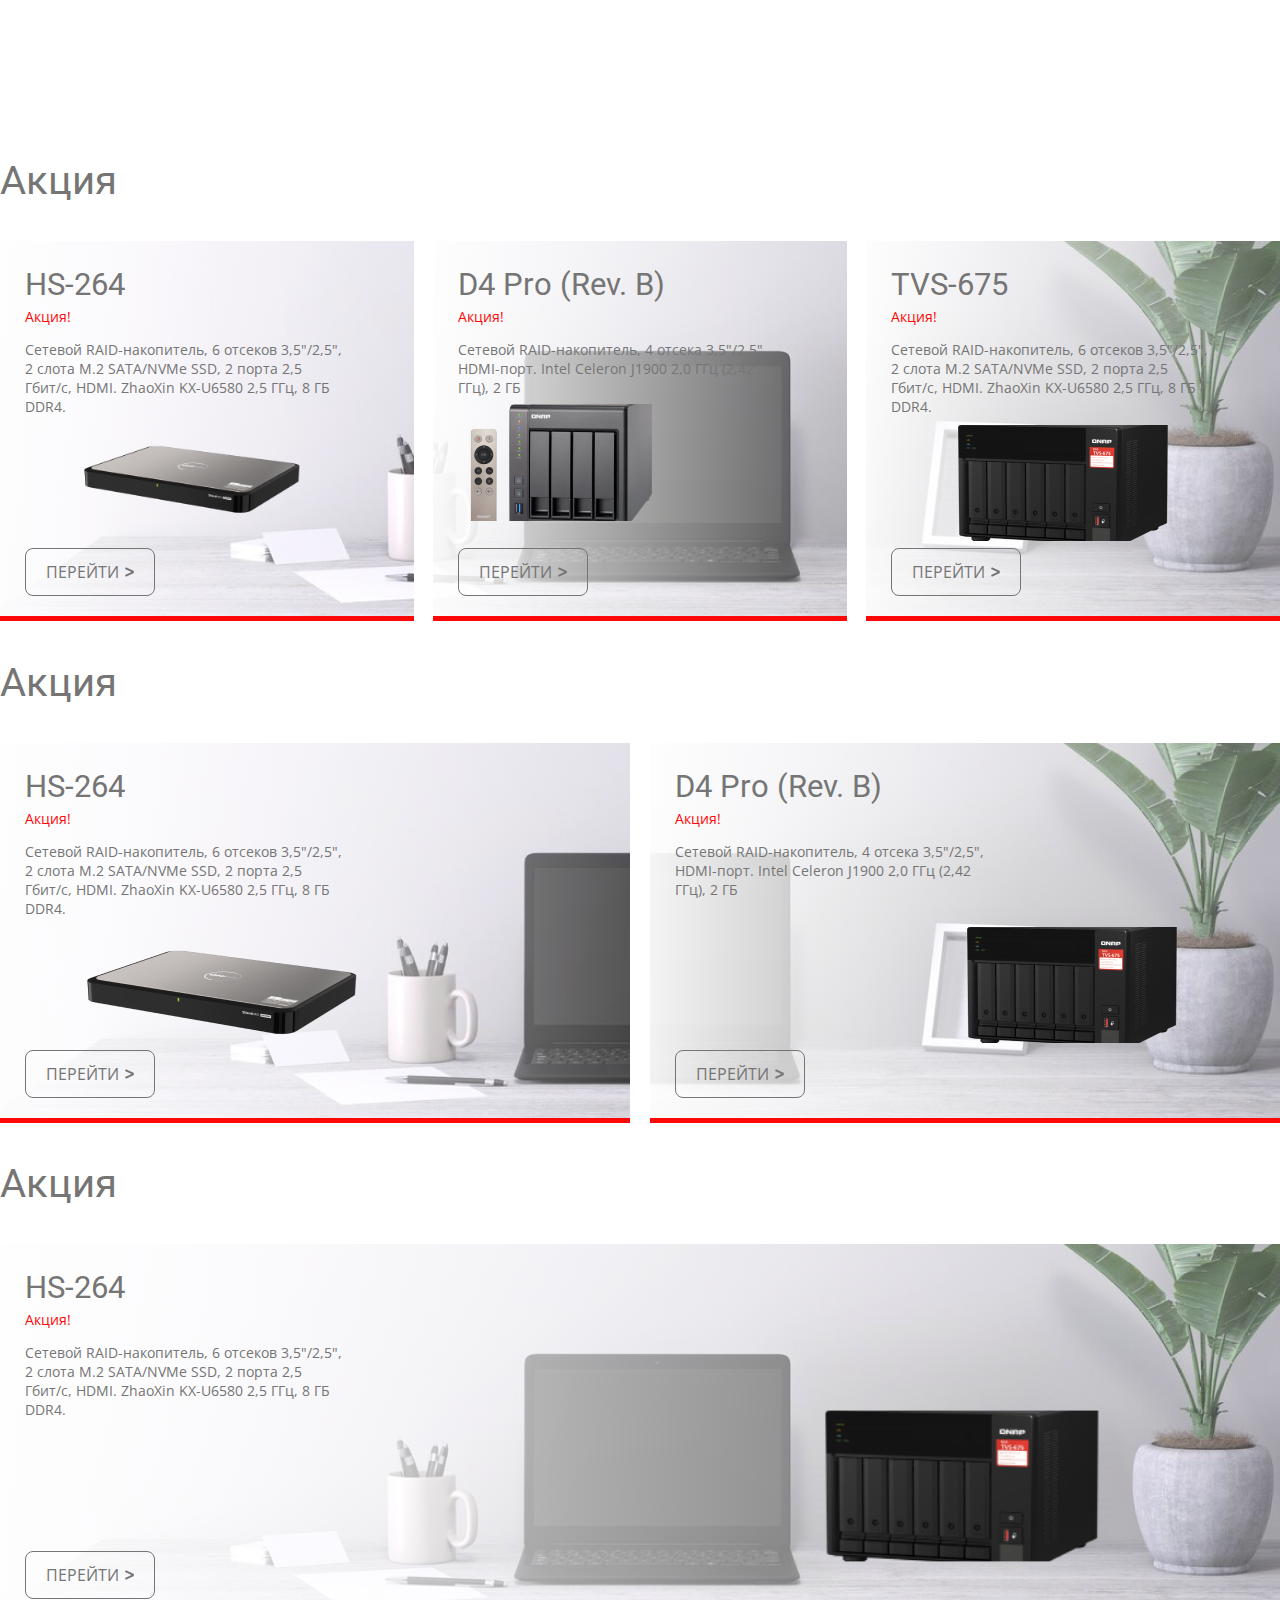
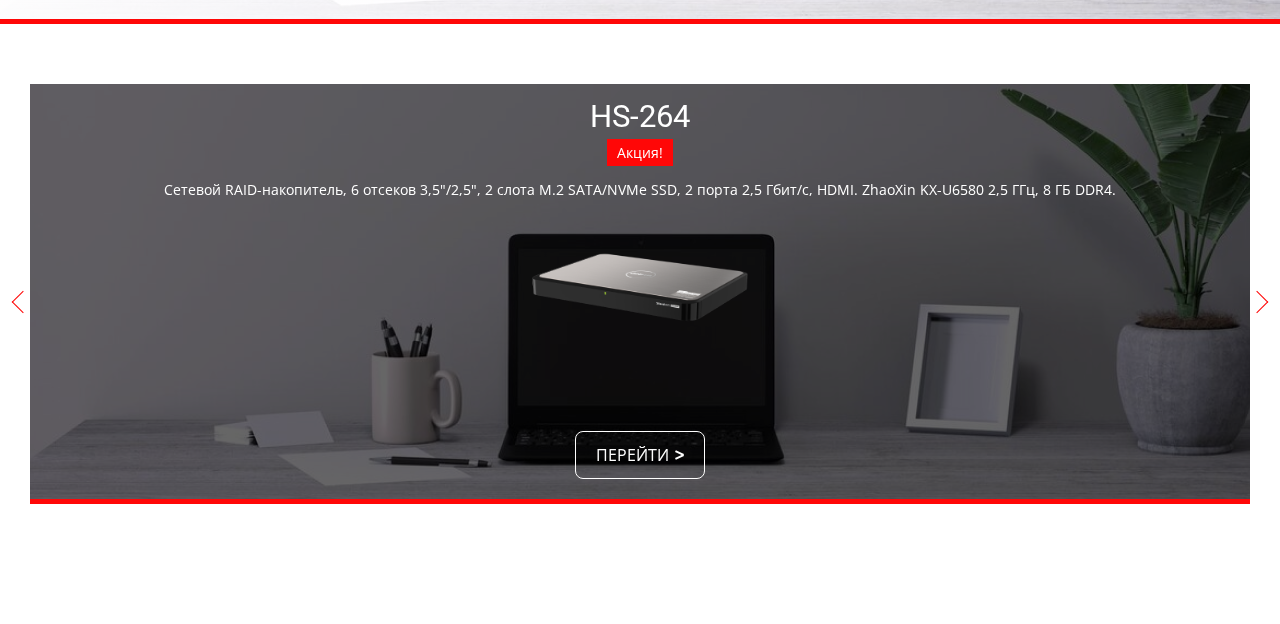
==== commit 53eb8838: "add swiper" ====
--- a/index.html
+++ b/index.html
@@ -6,8 +6,10 @@
  <meta name="viewport" content="width=device-width, initial-scale=1.0">
  <link rel="preconnect" href="https://fonts.googleapis.com">
  <link rel="preconnect" href="https://fonts.gstatic.com" crossorigin>
- <link href="https://fonts.googleapis.com/css2?family=Open+Sans&family=Roboto&display=swap&_v=20230403175427" rel="stylesheet">
- <link rel="stylesheet" href="css/style.min.css?_v=20230403175427">
+ <link href="https://fonts.googleapis.com/css2?family=Open+Sans&family=Roboto&display=swap&_v=20230403182236" rel="stylesheet">
+ <link rel="stylesheet" href="https://cdn.jsdelivr.net/npm/swiper@9/swiper-bundle.min.css?_v=20230403182236" />
+ <script src="https://cdn.jsdelivr.net/npm/swiper@9/swiper-bundle.min.js?_v=20230403182236"></script>
+ <link rel="stylesheet" href="css/style.min.css?_v=20230403182236">
  <title>Главная</title>
 </head>
 
@@ -84,7 +86,7 @@
  <div class="wrapper">
   <h2 class="promotion__title">Акция</h2>
   <div class="promotion__container col-1">
-   <div class="promotion__box col-1 bg-pos-left">
+   <div class="promotion__box col-1">
     <div class="promotion__box-bg"></div>
     <h3 class="promotion__box-title">HS-264</h3>
     <span class="promotion__box-subtitle">Акция!</span>
@@ -98,7 +100,53 @@
   </div>
  </div>
 </section>
+  <div class="wrapper">
+ <div class="promotion-slider">
+  <div class="swiper-wrapper">
+   <div class="swiper-slide">
+    <div class="promotion__box ">
+     <div class="promotion__box-bg"></div>
+     <h3 class="promotion__box-title">HS-264</h3>
+     <span class="promotion__box-subtitle">Акция!</span>
+     <p class="promotion__box-text">Сетевой RAID-накопитель, 6 отсеков 3,5"/2,5", 2 слота M.2 SATA/NVMe SSD, 2 порта 2,5
+      Гбит/c, HDMI. ZhaoXin
+      KX-U6580 2,5
+      ГГц, 8 ГБ DDR4.</p>
+     <img src="img/card-1.png" alt="" class="promotion__img">
+     <a href="#" class="promotion__box-link">Перейти</a>
+    </div>
+   </div>
+   <div class="swiper-slide">
+    <div class="promotion__box ">
+     <div class="promotion__box-bg"></div>
+     <h3 class="promotion__box-title">HS-264</h3>
+     <span class="promotion__box-subtitle">Акция!</span>
+     <p class="promotion__box-text">Сетевой RAID-накопитель, 6 отсеков 3,5"/2,5", 2 слота M.2 SATA/NVMe SSD, 2 порта 2,5
+      Гбит/c, HDMI. ZhaoXin
+      KX-U6580 2,5
+      ГГц, 8 ГБ DDR4.</p>
+     <img src="img/card-2.png" alt="" class="promotion__img">
+     <a href="#" class="promotion__box-link">Перейти</a>
+    </div>
+   </div>
+   <div class="swiper-slide">
+    <div class="promotion__box ">
+     <div class="promotion__box-bg"></div>
+     <h3 class="promotion__box-title">HS-264</h3>
+     <span class="promotion__box-subtitle">Акция!</span>
+     <p class="promotion__box-text">Сетевой RAID-накопитель, 6 отсеков 3,5"/2,5", 2 слота M.2 SATA/NVMe SSD, 2 порта 2,5
+      Гбит/c, HDMI. ZhaoXin
+      KX-U6580 2,5
+      ГГц, 8 ГБ DDR4.</p>
+     <img src="img/card-3.png" alt="" class="promotion__img">
+     <a href="#" class="promotion__box-link">Перейти</a>
+    </div>
+   </div>
+  </div>
+ </div>
+</div>
  </main>
+ <script src="./js/slider.js?_v=20230403182236"></script>
 </body>
 
 </html>--- a/css/style.min.css
+++ b/css/style.min.css
@@ -1 +1 @@
-*{box-sizing:border-box}body{margin:0;font-family:"Open Sans",sans-serif}.page{padding:120px 0}.wrapper{max-width:1300px;margin:auto}.column-gap{width:20px;background-color:#fff}h1,h2,h3{font-family:Roboto,sans-serif}.promotion__title{font-weight:400;font-size:40px;line-height:55px;color:#757575}.promotion__container{display:flex;justify-content:space-between;background-image:url(../img/bg.png);background-position-y:bottom}.promotion__container:hover .col-3{flex-basis:25%}.promotion__container:hover .col-2{flex-basis:33.3%}.promotion__box.col-2:hover{flex-basis:66.6%!important}.promotion__box{min-height:380px;position:relative}.promotion__box::after{position:absolute;content:"";bottom:0;height:5px;width:100%;background:#ff0707;transition:all .3s}.promotion__box-bg{transition:background .5s;position:absolute;z-index:0;width:100%;height:100%;background:linear-gradient(93deg,#fff -4.89%,rgba(255,255,255,0) 131.4%)}.promotion__box.col-1:hover{flex-basis:100%!important}.promotion__box:hover{flex-basis:50%!important}.promotion__box:hover::after{opacity:0}.promotion__box:hover .promotion__box-bg{transition:all .5s;background:rgba(0,0,0,.6)}.promotion__box:hover .promotion__box-title{color:#fff}.promotion__box:hover .promotion__box-subtitle{color:#fff;background-color:red;-webkit-animation-name:opacity;animation-name:opacity;-webkit-animation-duration:1.5s;animation-duration:1.5s;padding:4px 10px}.promotion__box:hover .promotion__box-text{color:#fff;-webkit-animation-name:opacity;animation-name:opacity;-webkit-animation-duration:1.5s;animation-duration:1.5s;max-width:600px}.promotion__box:hover .promotion__box-link{color:#fff;border:1px solid #fff}.promotion__box:hover .promotion__box-link::after,.promotion__box:hover .promotion__box-link::before{background:#fff}.promotion__box:hover .promotion__box-link:hover{color:#5fd2f8;border:1px solid #5fd2f8}.promotion__box:hover .promotion__box-link:hover::after,.promotion__box:hover .promotion__box-link:hover::before{right:15px;background:#5fd2f8}.promotion__box:hover .promotion__box-link:hover::after{transform:rotate(35deg)}.promotion__box:hover .promotion__box-link:hover::before{transform:rotate(-35deg)}.promotion__box-title{position:relative;font-weight:400;font-size:31px;line-height:25px;color:#757575;display:flex;align-items:center;padding-left:25px;z-index:1;margin-bottom:0}.promotion__box-subtitle{display:block;font-size:14px;line-height:19px;color:#ff0707;position:relative;z-index:1;margin-top:10px;margin-left:25px;width:-webkit-fit-content;width:-moz-fit-content;width:fit-content}.promotion__box-text{position:relative;z-index:1;max-width:350px;color:#757575;padding-left:25px;font-size:14px}.promotion__box-link{position:absolute;z-index:1;text-transform:uppercase;color:#757575;text-decoration:none;border:1px solid #757575;border-radius:8px;bottom:25px;left:25px;padding:12px 35px 12px 20px;transition:all .3s}.promotion__box-link::after,.promotion__box-link::before{position:absolute;content:"";background:#757575;height:2px;width:9px;transition:all .3s}.promotion__box-link::after{transform:rotate(25deg);right:20px;top:20px}.promotion__box-link::before{transform:rotate(-25deg);right:20px;top:24px}@-webkit-keyframes opacity{0%{opacity:0}50%{max-width:600px}100%{opacity:1}}@keyframes opacity{0%{opacity:0}50%{max-width:600px}100%{opacity:1}}.col-3{flex-basis:33.3%;transition:all .3s}.col-3:nth-child(1) .promotion__img{position:absolute;left:50px;bottom:90px;z-index:1;transition:all .3s;transform:scale(.8)}.col-3:nth-child(1):hover .promotion__img{left:180px;transform:scale(1.1)}.col-3:nth-child(3) .promotion__img{position:absolute;left:20px;bottom:100px;z-index:1;transition:all .3s}.col-3:nth-child(3):hover .promotion__img{left:220px;transform:scale(1.3)}.col-3:nth-child(5) .promotion__img{position:absolute;left:80px;bottom:80px;z-index:1;transition:all .3s}.col-3:nth-child(5):hover .promotion__img{left:200px;transform:scale(1.3)}.col-2{flex-basis:50%;transition:all .3s}.col-2:nth-child(1) .promotion__img{position:absolute;left:80px;bottom:80px;z-index:1;transition:all .3s}.col-2:nth-child(1):hover .promotion__img{left:200px;transform:scale(1.3)}.col-2:nth-child(3) .promotion__img{position:absolute;right:90px;bottom:80px;z-index:1;transition:all .3s}.col-2:nth-child(3):hover .promotion__img{right:200px;transform:scale(1.3)}.col-1{flex-basis:100%}.col-1 .promotion__img{position:absolute;right:200px;transform:scale(1.3);bottom:80px;z-index:1;transition:all .3s}+*{box-sizing:border-box}body{margin:0;font-family:"Open Sans",sans-serif}.page{padding:120px 0;overflow:hidden}.wrapper{max-width:1300px;margin:auto}.column-gap{width:20px;background-color:#fff}h1,h2,h3{font-family:Roboto,sans-serif}.promotion__title{font-weight:400;font-size:40px;line-height:55px;color:#757575}.promotion__container{display:flex;justify-content:space-between;background-image:url(../img/bg.png);background-position-y:bottom}.promotion__container:hover .col-3{flex-basis:25%}.promotion__container:hover .col-2{flex-basis:33.3%}.promotion__box.col-2:hover{flex-basis:66.6%!important}.promotion__box{min-height:380px;position:relative}.promotion__box::after{position:absolute;content:"";bottom:0;left:0;height:5px;width:100%;background:#ff0707;transition:all .3s}.promotion__box-bg{transition:background .5s;position:absolute;z-index:0;width:100%;height:100%;background:linear-gradient(93deg,#fff -4.89%,rgba(255,255,255,0) 131.4%)}.promotion__box.col-1:hover{flex-basis:100%!important}.promotion__box:hover{flex-basis:50%!important}.promotion__box:hover::after{opacity:0}.promotion__box:hover .promotion__box-bg{transition:all .5s;background:rgba(0,0,0,.6)}.promotion__box:hover .promotion__box-title{color:#fff}.promotion__box:hover .promotion__box-subtitle{color:#fff;background-color:red;-webkit-animation-name:opacity;animation-name:opacity;-webkit-animation-duration:1.5s;animation-duration:1.5s;padding:4px 10px}.promotion__box:hover .promotion__box-text{color:#fff;-webkit-animation-name:opacity;animation-name:opacity;-webkit-animation-duration:1.5s;animation-duration:1.5s;max-width:600px}.promotion__box:hover .promotion__box-link{color:#fff;border:1px solid #fff}.promotion__box:hover .promotion__box-link::after,.promotion__box:hover .promotion__box-link::before{background:#fff}.promotion__box:hover .promotion__box-link:hover{color:#5fd2f8;border:1px solid #5fd2f8}.promotion__box:hover .promotion__box-link:hover::after,.promotion__box:hover .promotion__box-link:hover::before{right:15px;background:#5fd2f8}.promotion__box:hover .promotion__box-link:hover::after{transform:rotate(35deg)}.promotion__box:hover .promotion__box-link:hover::before{transform:rotate(-35deg)}.promotion__box-title{position:relative;font-weight:400;font-size:31px;line-height:25px;color:#757575;display:flex;align-items:center;padding-left:25px;z-index:1;margin-bottom:0}.promotion__box-subtitle{display:block;font-size:14px;line-height:19px;color:#ff0707;position:relative;z-index:1;margin-top:10px;margin-left:25px;width:-webkit-fit-content;width:-moz-fit-content;width:fit-content}.promotion__box-text{position:relative;z-index:1;max-width:350px;color:#757575;padding-left:25px;font-size:14px}.promotion__box-link{position:absolute;z-index:1;text-transform:uppercase;color:#757575;text-decoration:none;border:1px solid #757575;border-radius:8px;bottom:25px;left:25px;padding:12px 35px 12px 20px;transition:all .3s}.promotion__box-link::after,.promotion__box-link::before{position:absolute;content:"";background:#757575;height:2px;width:9px;transition:all .3s}.promotion__box-link::after{transform:rotate(25deg);right:20px;top:20px}.promotion__box-link::before{transform:rotate(-25deg);right:20px;top:24px}@-webkit-keyframes opacity{0%{opacity:0}50%{max-width:600px}100%{opacity:1}}@keyframes opacity{0%{opacity:0}50%{max-width:600px}100%{opacity:1}}.col-3{flex-basis:33.3%;transition:all .3s}.col-3:nth-child(1) .promotion__img{position:absolute;left:50px;bottom:90px;z-index:1;transition:all .3s;transform:scale(.8)}.col-3:nth-child(1):hover .promotion__img{left:180px;transform:scale(1.1)}.col-3:nth-child(3) .promotion__img{position:absolute;left:20px;bottom:100px;z-index:1;transition:all .3s}.col-3:nth-child(3):hover .promotion__img{left:220px;transform:scale(1.3)}.col-3:nth-child(5) .promotion__img{position:absolute;left:80px;bottom:80px;z-index:1;transition:all .3s}.col-3:nth-child(5):hover .promotion__img{left:200px;transform:scale(1.3)}.col-2{flex-basis:50%;transition:all .3s}.col-2:nth-child(1) .promotion__img{position:absolute;left:80px;bottom:80px;z-index:1;transition:all .3s}.col-2:nth-child(1):hover .promotion__img{left:200px;transform:scale(1.3)}.col-2:nth-child(3) .promotion__img{position:absolute;right:90px;bottom:80px;z-index:1;transition:all .3s}.col-2:nth-child(3):hover .promotion__img{right:200px;transform:scale(1.3)}.col-1{flex-basis:100%}.col-1 .promotion__img{position:absolute;right:200px;transform:scale(1.3);bottom:80px;z-index:1;transition:all .3s}.promotion-slider{position:relative;max-width:calc(100% - 60px);margin:auto;margin-top:60px}.promotion-slider .swiper-slide{background-image:url(../img/bg.png);background-position:bottom}.promotion-slider .promotion__box{display:flex;flex-direction:column;align-items:center;min-height:420px}.promotion-slider .promotion__box-bg{background:rgba(0,0,0,.6)}.promotion-slider .promotion__box-title{margin-top:0;padding-left:0;padding-top:20px;color:#fff}.promotion-slider .promotion__box-text{padding:0 10px;color:#fff;max-width:100%}.promotion-slider .promotion__box-subtitle{padding:4px 10px;background:#ff0707;color:#fff;margin:10px 0 0 0}.promotion-slider .promotion__box-link{left:50%;transform:translateX(-50%);color:#fff;border:1px solid #fff}.promotion-slider .promotion__box-link::after,.promotion-slider .promotion__box-link::before{background:#fff}.promotion-slider .promotion__img{position:relative;z-index:1;transform:scale(.8);margin-top:15px}.promotion-slider::after,.promotion-slider::before{position:absolute;content:"";top:50%;width:15px;height:15px;border-top:1px solid red;border-left:1px solid red}.promotion-slider::after{right:-15px;transform:rotate(-225deg)}.promotion-slider::before{left:-15px;transform:rotate(-45deg)}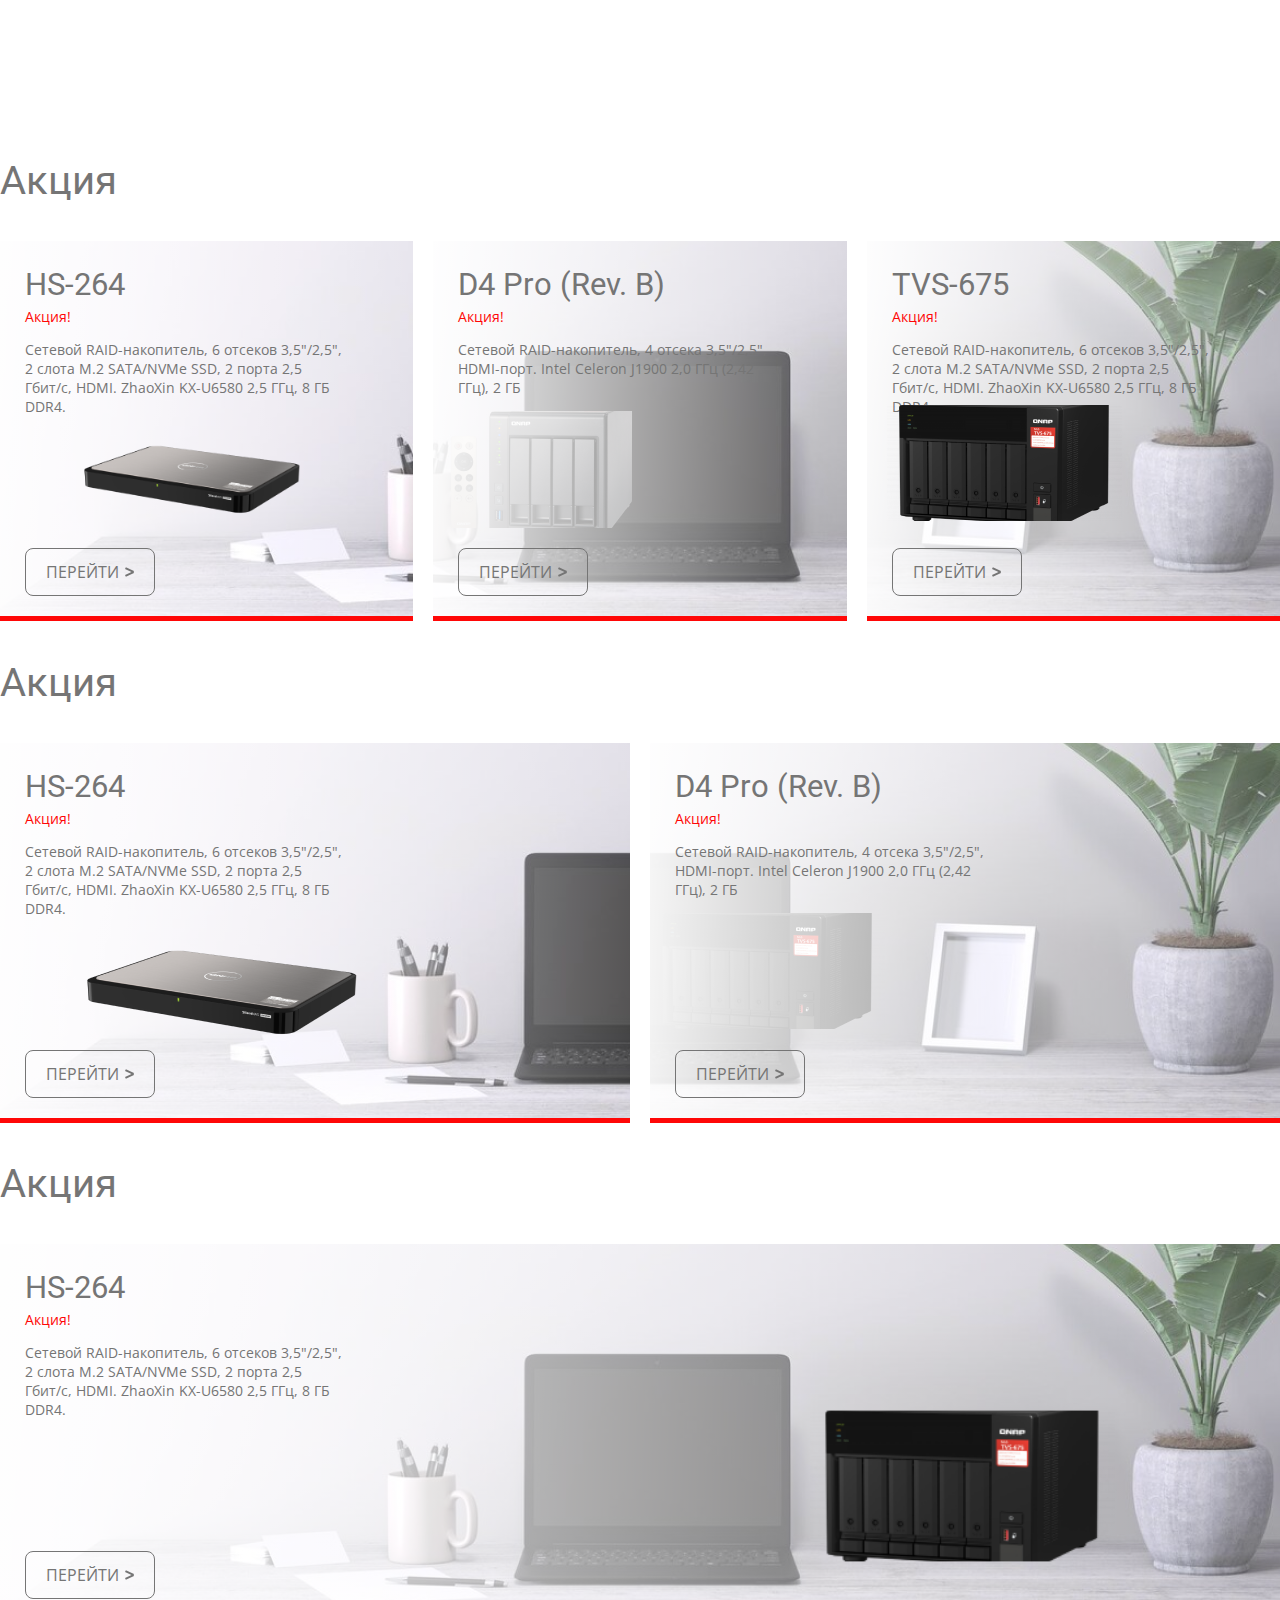
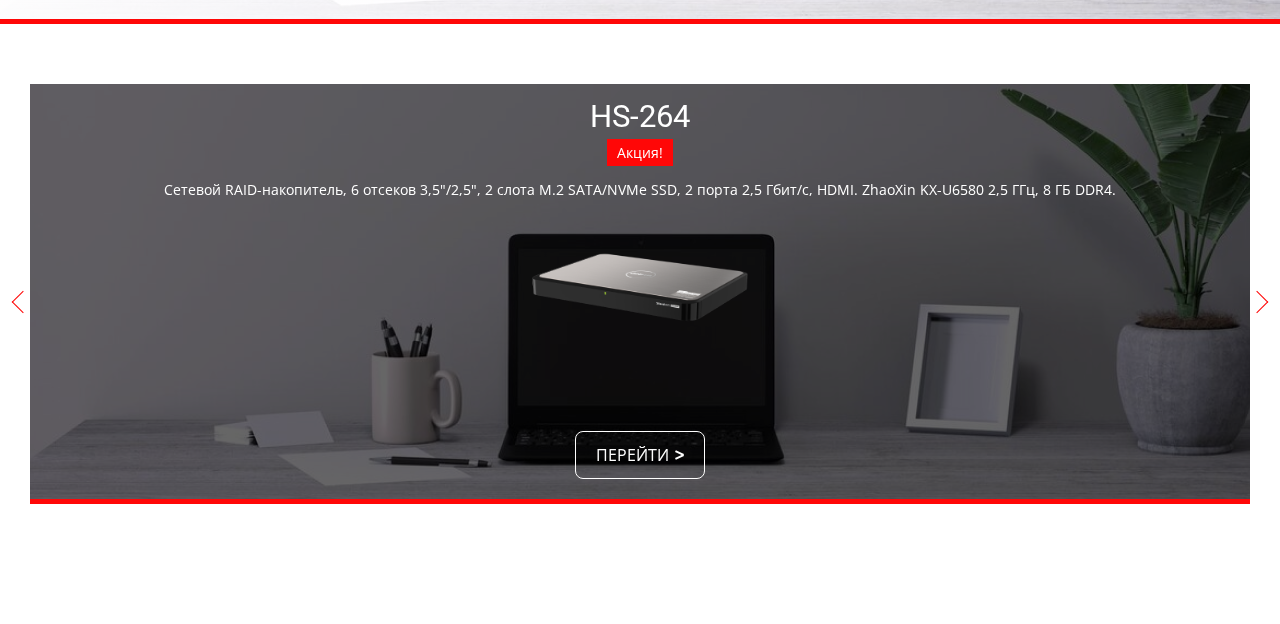
==== commit d61701e5: "add margin-right" ====
--- a/index.html
+++ b/index.html
@@ -6,10 +6,10 @@
  <meta name="viewport" content="width=device-width, initial-scale=1.0">
  <link rel="preconnect" href="https://fonts.googleapis.com">
  <link rel="preconnect" href="https://fonts.gstatic.com" crossorigin>
- <link href="https://fonts.googleapis.com/css2?family=Open+Sans&family=Roboto&display=swap&_v=20230403182236" rel="stylesheet">
- <link rel="stylesheet" href="https://cdn.jsdelivr.net/npm/swiper@9/swiper-bundle.min.css?_v=20230403182236" />
- <script src="https://cdn.jsdelivr.net/npm/swiper@9/swiper-bundle.min.js?_v=20230403182236"></script>
- <link rel="stylesheet" href="css/style.min.css?_v=20230403182236">
+ <link href="https://fonts.googleapis.com/css2?family=Open+Sans&family=Roboto&display=swap&_v=20230403213311" rel="stylesheet">
+ <link rel="stylesheet" href="https://cdn.jsdelivr.net/npm/swiper@9/swiper-bundle.min.css?_v=20230403213311" />
+ <script src="https://cdn.jsdelivr.net/npm/swiper@9/swiper-bundle.min.js?_v=20230403213311"></script>
+ <link rel="stylesheet" href="css/style.min.css?_v=20230403213311">
  <title>Главная</title>
 </head>
 
@@ -30,7 +30,6 @@
     <img src="img/card-1.png" alt="" class="promotion__img">
     <a href="#" class="promotion__box-link">Перейти</a>
    </div>
-   <div class="column-gap"></div>
    <div class="promotion__box col-3">
     <div class="promotion__box-bg"></div>
     <h3 class="promotion__box-title">D4 Pro (Rev. B)</h3>
@@ -40,7 +39,6 @@
     <img src="img/card-2.png" alt="" class="promotion__img">
     <a href="#" class="promotion__box-link">Перейти</a>
    </div>
-   <div class="column-gap"></div>
    <div class="promotion__box col-3">
     <div class="promotion__box-bg"></div>
     <h3 class="promotion__box-title">TVS-675</h3>
@@ -69,7 +67,6 @@
       <img src="img/card-1.png" alt="" class="promotion__img">
     <a href="#" class="promotion__box-link">Перейти</a>
    </div>
-   <div class="column-gap"></div>
    <div class="promotion__box col-2">
     <div class="promotion__box-bg"></div>
     <h3 class="promotion__box-title">D4 Pro (Rev. B)</h3>
@@ -146,7 +143,7 @@
  </div>
 </div>
  </main>
- <script src="./js/slider.js?_v=20230403182236"></script>
+ <script src="./js/slider.js?_v=20230403213311"></script>
 </body>
 
 </html>--- a/css/style.min.css
+++ b/css/style.min.css
@@ -1 +1 @@
-*{box-sizing:border-box}body{margin:0;font-family:"Open Sans",sans-serif}.page{padding:120px 0;overflow:hidden}.wrapper{max-width:1300px;margin:auto}.column-gap{width:20px;background-color:#fff}h1,h2,h3{font-family:Roboto,sans-serif}.promotion__title{font-weight:400;font-size:40px;line-height:55px;color:#757575}.promotion__container{display:flex;justify-content:space-between;background-image:url(../img/bg.png);background-position-y:bottom}.promotion__container:hover .col-3{flex-basis:25%}.promotion__container:hover .col-2{flex-basis:33.3%}.promotion__box.col-2:hover{flex-basis:66.6%!important}.promotion__box{min-height:380px;position:relative}.promotion__box::after{position:absolute;content:"";bottom:0;left:0;height:5px;width:100%;background:#ff0707;transition:all .3s}.promotion__box-bg{transition:background .5s;position:absolute;z-index:0;width:100%;height:100%;background:linear-gradient(93deg,#fff -4.89%,rgba(255,255,255,0) 131.4%)}.promotion__box.col-1:hover{flex-basis:100%!important}.promotion__box:hover{flex-basis:50%!important}.promotion__box:hover::after{opacity:0}.promotion__box:hover .promotion__box-bg{transition:all .5s;background:rgba(0,0,0,.6)}.promotion__box:hover .promotion__box-title{color:#fff}.promotion__box:hover .promotion__box-subtitle{color:#fff;background-color:red;-webkit-animation-name:opacity;animation-name:opacity;-webkit-animation-duration:1.5s;animation-duration:1.5s;padding:4px 10px}.promotion__box:hover .promotion__box-text{color:#fff;-webkit-animation-name:opacity;animation-name:opacity;-webkit-animation-duration:1.5s;animation-duration:1.5s;max-width:600px}.promotion__box:hover .promotion__box-link{color:#fff;border:1px solid #fff}.promotion__box:hover .promotion__box-link::after,.promotion__box:hover .promotion__box-link::before{background:#fff}.promotion__box:hover .promotion__box-link:hover{color:#5fd2f8;border:1px solid #5fd2f8}.promotion__box:hover .promotion__box-link:hover::after,.promotion__box:hover .promotion__box-link:hover::before{right:15px;background:#5fd2f8}.promotion__box:hover .promotion__box-link:hover::after{transform:rotate(35deg)}.promotion__box:hover .promotion__box-link:hover::before{transform:rotate(-35deg)}.promotion__box-title{position:relative;font-weight:400;font-size:31px;line-height:25px;color:#757575;display:flex;align-items:center;padding-left:25px;z-index:1;margin-bottom:0}.promotion__box-subtitle{display:block;font-size:14px;line-height:19px;color:#ff0707;position:relative;z-index:1;margin-top:10px;margin-left:25px;width:-webkit-fit-content;width:-moz-fit-content;width:fit-content}.promotion__box-text{position:relative;z-index:1;max-width:350px;color:#757575;padding-left:25px;font-size:14px}.promotion__box-link{position:absolute;z-index:1;text-transform:uppercase;color:#757575;text-decoration:none;border:1px solid #757575;border-radius:8px;bottom:25px;left:25px;padding:12px 35px 12px 20px;transition:all .3s}.promotion__box-link::after,.promotion__box-link::before{position:absolute;content:"";background:#757575;height:2px;width:9px;transition:all .3s}.promotion__box-link::after{transform:rotate(25deg);right:20px;top:20px}.promotion__box-link::before{transform:rotate(-25deg);right:20px;top:24px}@-webkit-keyframes opacity{0%{opacity:0}50%{max-width:600px}100%{opacity:1}}@keyframes opacity{0%{opacity:0}50%{max-width:600px}100%{opacity:1}}.col-3{flex-basis:33.3%;transition:all .3s}.col-3:nth-child(1) .promotion__img{position:absolute;left:50px;bottom:90px;z-index:1;transition:all .3s;transform:scale(.8)}.col-3:nth-child(1):hover .promotion__img{left:180px;transform:scale(1.1)}.col-3:nth-child(3) .promotion__img{position:absolute;left:20px;bottom:100px;z-index:1;transition:all .3s}.col-3:nth-child(3):hover .promotion__img{left:220px;transform:scale(1.3)}.col-3:nth-child(5) .promotion__img{position:absolute;left:80px;bottom:80px;z-index:1;transition:all .3s}.col-3:nth-child(5):hover .promotion__img{left:200px;transform:scale(1.3)}.col-2{flex-basis:50%;transition:all .3s}.col-2:nth-child(1) .promotion__img{position:absolute;left:80px;bottom:80px;z-index:1;transition:all .3s}.col-2:nth-child(1):hover .promotion__img{left:200px;transform:scale(1.3)}.col-2:nth-child(3) .promotion__img{position:absolute;right:90px;bottom:80px;z-index:1;transition:all .3s}.col-2:nth-child(3):hover .promotion__img{right:200px;transform:scale(1.3)}.col-1{flex-basis:100%}.col-1 .promotion__img{position:absolute;right:200px;transform:scale(1.3);bottom:80px;z-index:1;transition:all .3s}.promotion-slider{position:relative;max-width:calc(100% - 60px);margin:auto;margin-top:60px}.promotion-slider .swiper-slide{background-image:url(../img/bg.png);background-position:bottom}.promotion-slider .promotion__box{display:flex;flex-direction:column;align-items:center;min-height:420px}.promotion-slider .promotion__box-bg{background:rgba(0,0,0,.6)}.promotion-slider .promotion__box-title{margin-top:0;padding-left:0;padding-top:20px;color:#fff}.promotion-slider .promotion__box-text{padding:0 10px;color:#fff;max-width:100%}.promotion-slider .promotion__box-subtitle{padding:4px 10px;background:#ff0707;color:#fff;margin:10px 0 0 0}.promotion-slider .promotion__box-link{left:50%;transform:translateX(-50%);color:#fff;border:1px solid #fff}.promotion-slider .promotion__box-link::after,.promotion-slider .promotion__box-link::before{background:#fff}.promotion-slider .promotion__img{position:relative;z-index:1;transform:scale(.8);margin-top:15px}.promotion-slider::after,.promotion-slider::before{position:absolute;content:"";top:50%;width:15px;height:15px;border-top:1px solid red;border-left:1px solid red}.promotion-slider::after{right:-15px;transform:rotate(-225deg)}.promotion-slider::before{left:-15px;transform:rotate(-45deg)}+*{box-sizing:border-box}body{margin:0;font-family:"Open Sans",sans-serif}.page{padding:120px 0;overflow:hidden}.wrapper{max-width:1300px;margin:auto}.column-gap{width:20px;background-color:#fff}h1,h2,h3{font-family:Roboto,sans-serif}.promotion__title{font-weight:400;font-size:40px;line-height:55px;color:#757575}.promotion__container{display:flex;justify-content:space-between;background-image:url(../img/bg.png);background-position-y:bottom}.promotion__container:hover .col-3{flex-basis:25%}.promotion__container:hover .col-2{flex-basis:33.3%}.promotion__box.col-2:hover{flex-basis:66.6%!important}.promotion__box:not(:last-child){margin-right:20px}.promotion__box:not(:last-child)::before{position:absolute;content:"";width:20px;height:100%;background:#fff;right:-20px}.promotion__box{min-height:380px;position:relative}.promotion__box::after{position:absolute;content:"";bottom:0;left:0;height:5px;width:100%;background:#ff0707;transition:all .3s}.promotion__box-bg{transition:background .5s;position:absolute;z-index:0;width:100%;height:100%;background:linear-gradient(93deg,#fff -4.89%,rgba(255,255,255,0) 131.4%)}.promotion__box.col-1:hover{flex-basis:100%!important}.promotion__box:hover{flex-basis:50%!important}.promotion__box:hover::after{opacity:0}.promotion__box:hover .promotion__box-bg{transition:all .5s;background:rgba(0,0,0,.6)}.promotion__box:hover .promotion__box-title{color:#fff}.promotion__box:hover .promotion__box-subtitle{color:#fff;background-color:red;-webkit-animation-name:opacity;animation-name:opacity;-webkit-animation-duration:1.5s;animation-duration:1.5s;padding:4px 10px}.promotion__box:hover .promotion__box-text{color:#fff;-webkit-animation-name:opacity;animation-name:opacity;-webkit-animation-duration:1.5s;animation-duration:1.5s;max-width:600px}.promotion__box:hover .promotion__box-link{color:#fff;border:1px solid #fff}.promotion__box:hover .promotion__box-link::after,.promotion__box:hover .promotion__box-link::before{background:#fff}.promotion__box:hover .promotion__box-link:hover{color:#5fd2f8;border:1px solid #5fd2f8}.promotion__box:hover .promotion__box-link:hover::after,.promotion__box:hover .promotion__box-link:hover::before{right:15px;background:#5fd2f8}.promotion__box:hover .promotion__box-link:hover::after{transform:rotate(35deg)}.promotion__box:hover .promotion__box-link:hover::before{transform:rotate(-35deg)}.promotion__box-title{position:relative;font-weight:400;font-size:31px;line-height:25px;color:#757575;display:flex;align-items:center;padding-left:25px;z-index:1;margin-bottom:0}.promotion__box-subtitle{display:block;font-size:14px;line-height:19px;color:#ff0707;position:relative;z-index:1;margin-top:10px;margin-left:25px;width:-webkit-fit-content;width:-moz-fit-content;width:fit-content}.promotion__box-text{position:relative;z-index:1;max-width:350px;color:#757575;padding-left:25px;font-size:14px}.promotion__box-link{position:absolute;z-index:1;text-transform:uppercase;color:#757575;text-decoration:none;border:1px solid #757575;border-radius:8px;bottom:25px;left:25px;padding:12px 35px 12px 20px;transition:all .3s}.promotion__box-link::after,.promotion__box-link::before{position:absolute;content:"";background:#757575;height:2px;width:9px;transition:all .3s}.promotion__box-link::after{transform:rotate(25deg);right:20px;top:20px}.promotion__box-link::before{transform:rotate(-25deg);right:20px;top:24px}@-webkit-keyframes opacity{0%{opacity:0}50%{max-width:600px}100%{opacity:1}}@keyframes opacity{0%{opacity:0}50%{max-width:600px}100%{opacity:1}}.col-3{flex-basis:33.3%;transition:all .3s}.col-3:nth-child(1) .promotion__img{position:absolute;left:50px;bottom:90px;z-index:1;transition:all .3s;transform:scale(.8)}.col-3:nth-child(1):hover .promotion__img{left:180px;transform:scale(1.1)}.col-3:nth-child(3) .promotion__img{position:absolute;left:20px;bottom:100px;z-index:1;transition:all .3s}.col-3:nth-child(3):hover .promotion__img{left:220px;transform:scale(1.3)}.col-3:nth-child(5) .promotion__img{position:absolute;left:80px;bottom:80px;z-index:1;transition:all .3s}.col-3:nth-child(5):hover .promotion__img{left:200px;transform:scale(1.3)}.col-2{flex-basis:50%;transition:all .3s}.col-2:nth-child(1) .promotion__img{position:absolute;left:80px;bottom:80px;z-index:1;transition:all .3s}.col-2:nth-child(1):hover .promotion__img{left:200px;transform:scale(1.3)}.col-2:nth-child(3) .promotion__img{position:absolute;right:90px;bottom:80px;z-index:1;transition:all .3s}.col-2:nth-child(3):hover .promotion__img{right:200px;transform:scale(1.3)}.col-1{flex-basis:100%}.col-1 .promotion__img{position:absolute;right:200px;transform:scale(1.3);bottom:80px;z-index:1;transition:all .3s}.promotion-slider{position:relative;max-width:calc(100% - 60px);margin:auto;margin-top:60px}.promotion-slider .swiper-slide{background-image:url(../img/bg.png);background-position:bottom}.promotion-slider .promotion__box{display:flex;flex-direction:column;align-items:center;min-height:420px}.promotion-slider .promotion__box-bg{background:rgba(0,0,0,.6)}.promotion-slider .promotion__box-title{margin-top:0;padding-left:0;padding-top:20px;color:#fff}.promotion-slider .promotion__box-text{padding:0 10px;color:#fff;max-width:100%}.promotion-slider .promotion__box-subtitle{padding:4px 10px;background:#ff0707;color:#fff;margin:10px 0 0 0}.promotion-slider .promotion__box-link{left:50%;transform:translateX(-50%);color:#fff;border:1px solid #fff}.promotion-slider .promotion__box-link::after,.promotion-slider .promotion__box-link::before{background:#fff}.promotion-slider .promotion__img{position:relative;z-index:1;transform:scale(.8);margin-top:15px}.promotion-slider::after,.promotion-slider::before{position:absolute;content:"";top:50%;width:15px;height:15px;border-top:1px solid red;border-left:1px solid red}.promotion-slider::after{right:-15px;transform:rotate(-225deg)}.promotion-slider::before{left:-15px;transform:rotate(-45deg)}